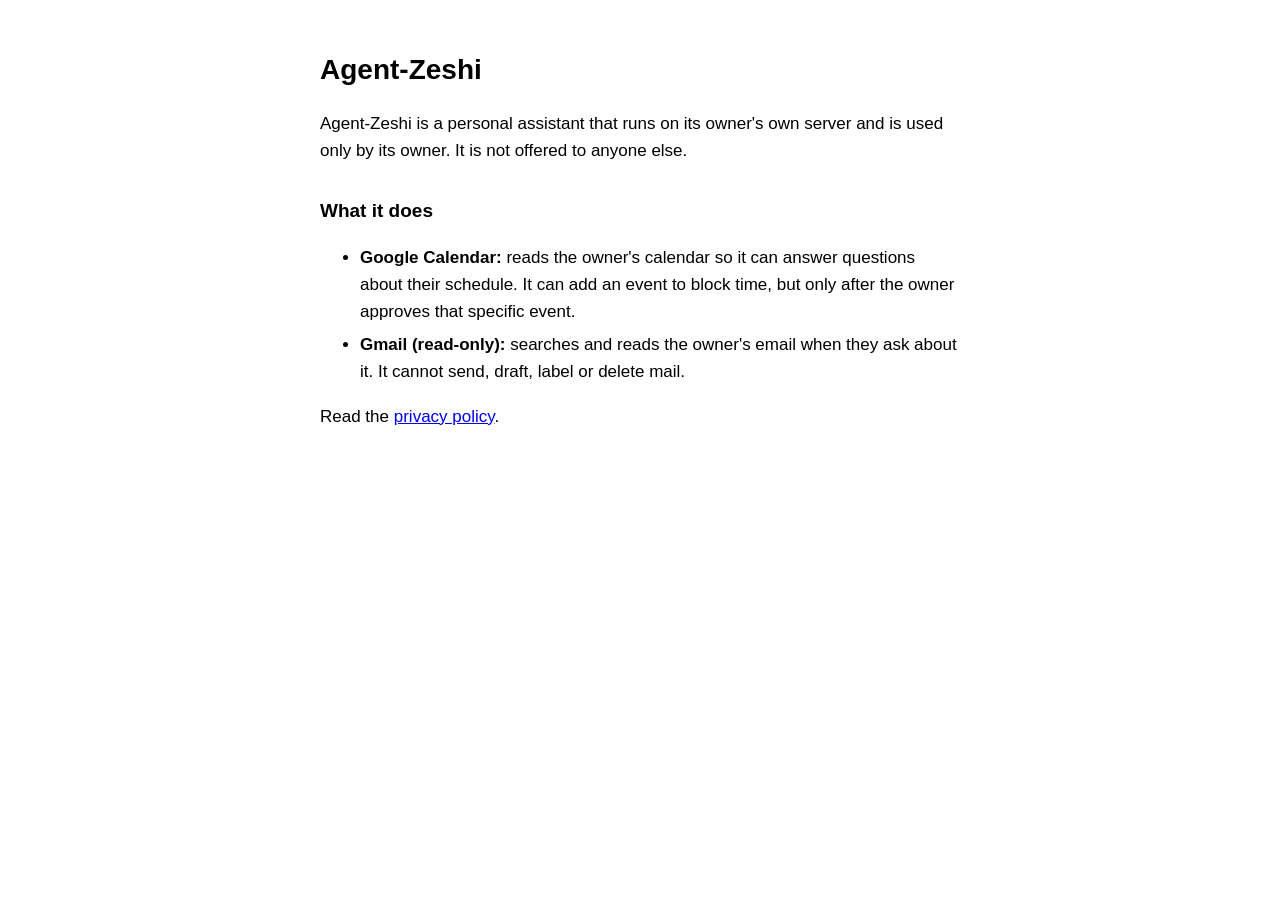
==== index.html @ e253d59b "Add Agent-Zeshi home page and privacy policy Co-Authored-By: Claude Opus 5.5 <noreply@anthropic.com>" ====
<!doctype html>
<html lang="en">
<head>
<meta charset="utf-8">
<meta name="viewport" content="width=device-width, initial-scale=1">
<title>Agent-Zeshi</title>
<link rel="stylesheet" href="style.css">
</head>
<body>
<main>
  <h1>Agent-Zeshi</h1>
  <p>Agent-Zeshi is a personal assistant that runs on its owner's own server and is used only by its owner. It is not offered to anyone else.</p>

  <h2>What it does</h2>
  <ul>
    <li><b>Google Calendar:</b> reads the owner's calendar so it can answer questions about their schedule. It can add an event to block time, but only after the owner approves that specific event.</li>
    <li><b>Gmail (read-only):</b> searches and reads the owner's email when they ask about it. It cannot send, draft, label or delete mail.</li>
  </ul>

  <p>Read the <a href="privacy.html">privacy policy</a>.</p>
</main>
</body>
</html>
---- style.css ----
:root { color-scheme: light dark; }
body {
  margin: 0;
  font: 17px/1.6 -apple-system, BlinkMacSystemFont, "Segoe UI", Roboto, sans-serif;
  background: Canvas;
  color: CanvasText;
}
main { max-width: 640px; margin: 0 auto; padding: 48px 16px; }
h1 { font-size: 28px; margin: 0 0 16px; }
h2 { font-size: 19px; margin: 32px 0 8px; }
.muted { opacity: 0.7; font-size: 15px; }
li { margin-bottom: 6px; }
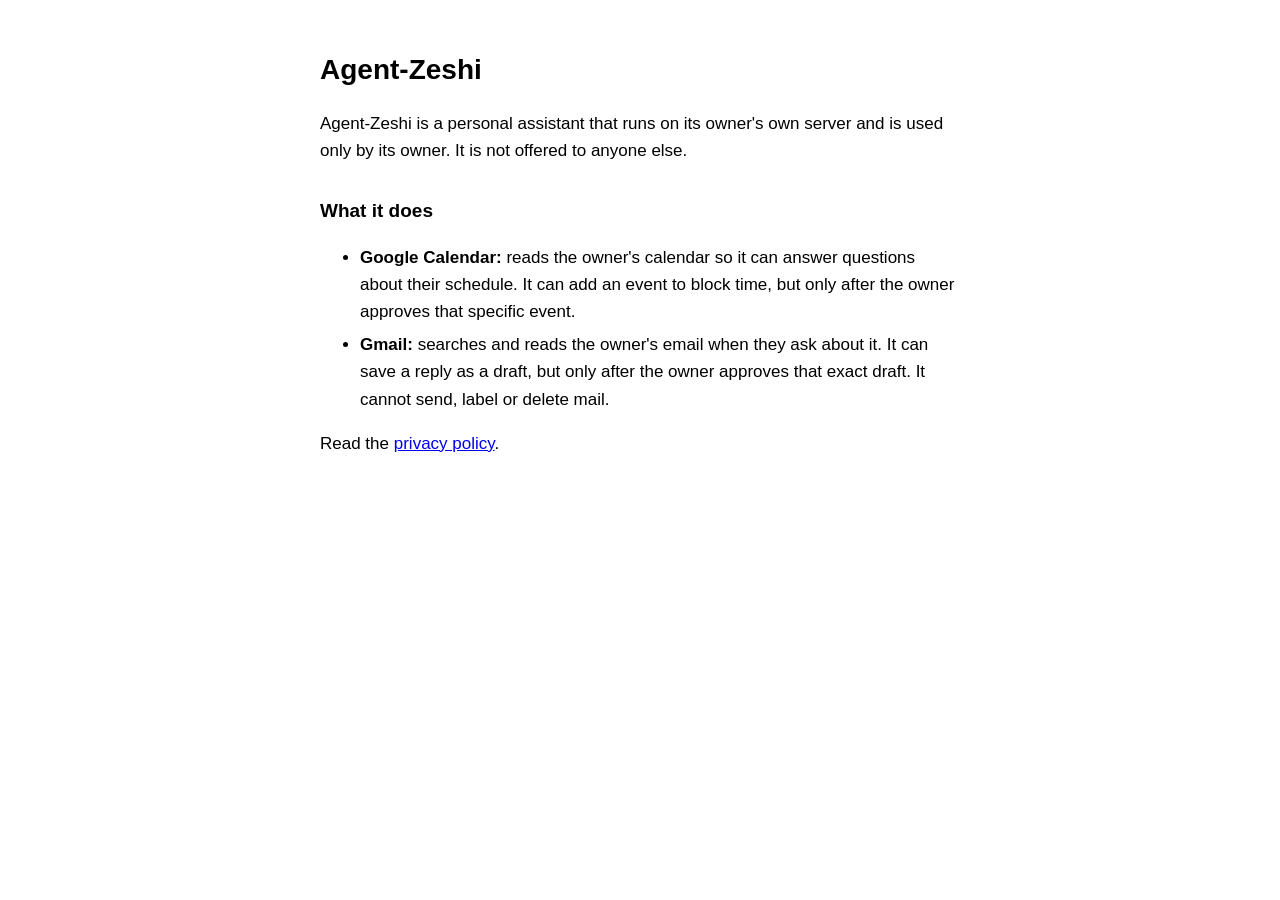
==== commit 64d7f3f3: "Describe Gmail reply drafts (saved only after the owner approves; never sent) Co-Authored-By: Claude" ====
--- a/index.html
+++ b/index.html
@@ -14,7 +14,7 @@
   <h2>What it does</h2>
   <ul>
     <li><b>Google Calendar:</b> reads the owner's calendar so it can answer questions about their schedule. It can add an event to block time, but only after the owner approves that specific event.</li>
-    <li><b>Gmail (read-only):</b> searches and reads the owner's email when they ask about it. It cannot send, draft, label or delete mail.</li>
+    <li><b>Gmail:</b> searches and reads the owner's email when they ask about it. It can save a reply as a draft, but only after the owner approves that exact draft. It cannot send, label or delete mail.</li>
   </ul>
 
   <p>Read the <a href="privacy.html">privacy policy</a>.</p>
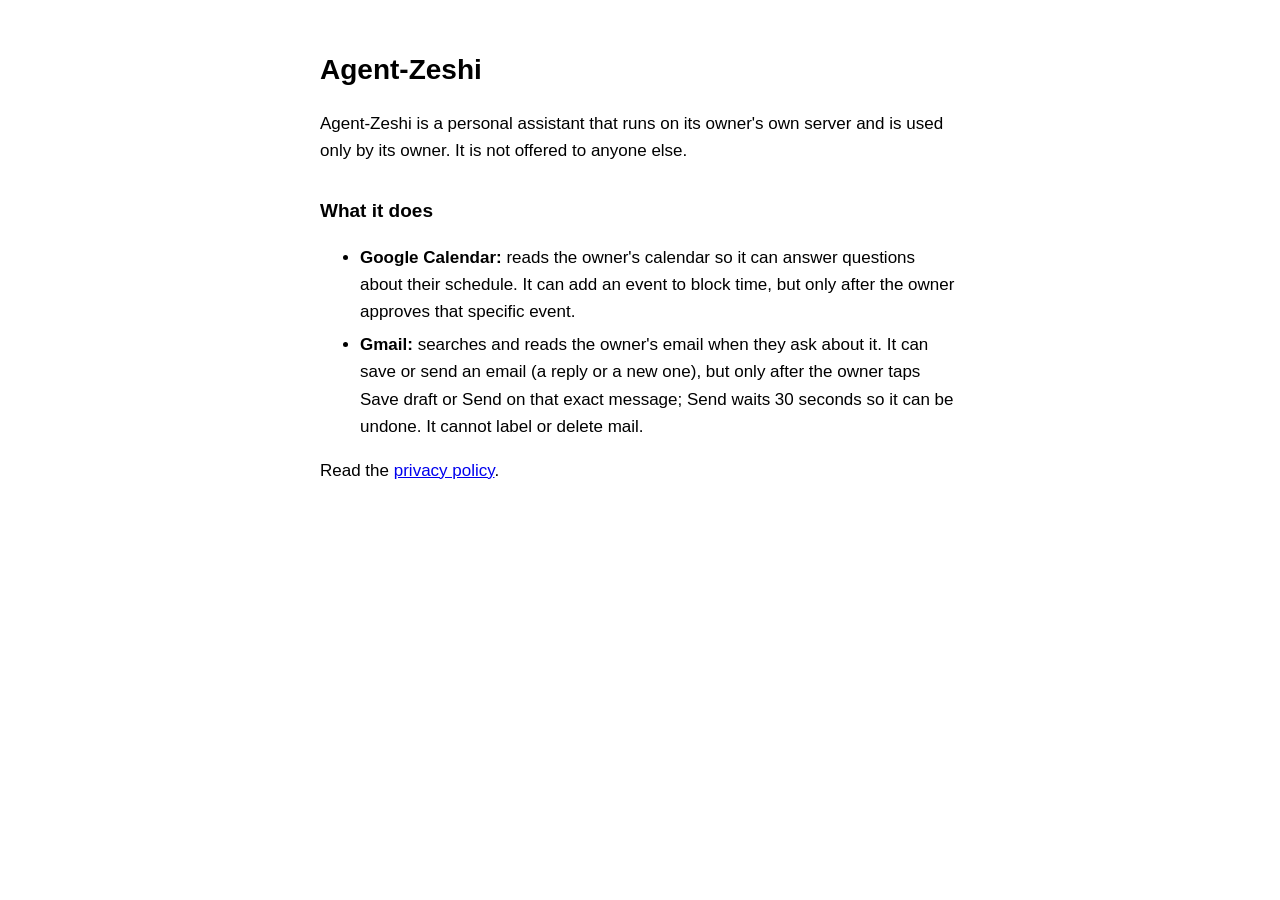
==== commit 6bd3f49d: "Describe sending after the owner's tap (30-second undo) Co-Authored-By: Claude Opus 5.5 <noreply@ant" ====
--- a/index.html
+++ b/index.html
@@ -14,7 +14,7 @@
   <h2>What it does</h2>
   <ul>
     <li><b>Google Calendar:</b> reads the owner's calendar so it can answer questions about their schedule. It can add an event to block time, but only after the owner approves that specific event.</li>
-    <li><b>Gmail:</b> searches and reads the owner's email when they ask about it. It can save a reply as a draft, but only after the owner approves that exact draft. It cannot send, label or delete mail.</li>
+    <li><b>Gmail:</b> searches and reads the owner's email when they ask about it. It can save or send an email (a reply or a new one), but only after the owner taps Save draft or Send on that exact message; Send waits 30 seconds so it can be undone. It cannot label or delete mail.</li>
   </ul>
 
   <p>Read the <a href="privacy.html">privacy policy</a>.</p>
